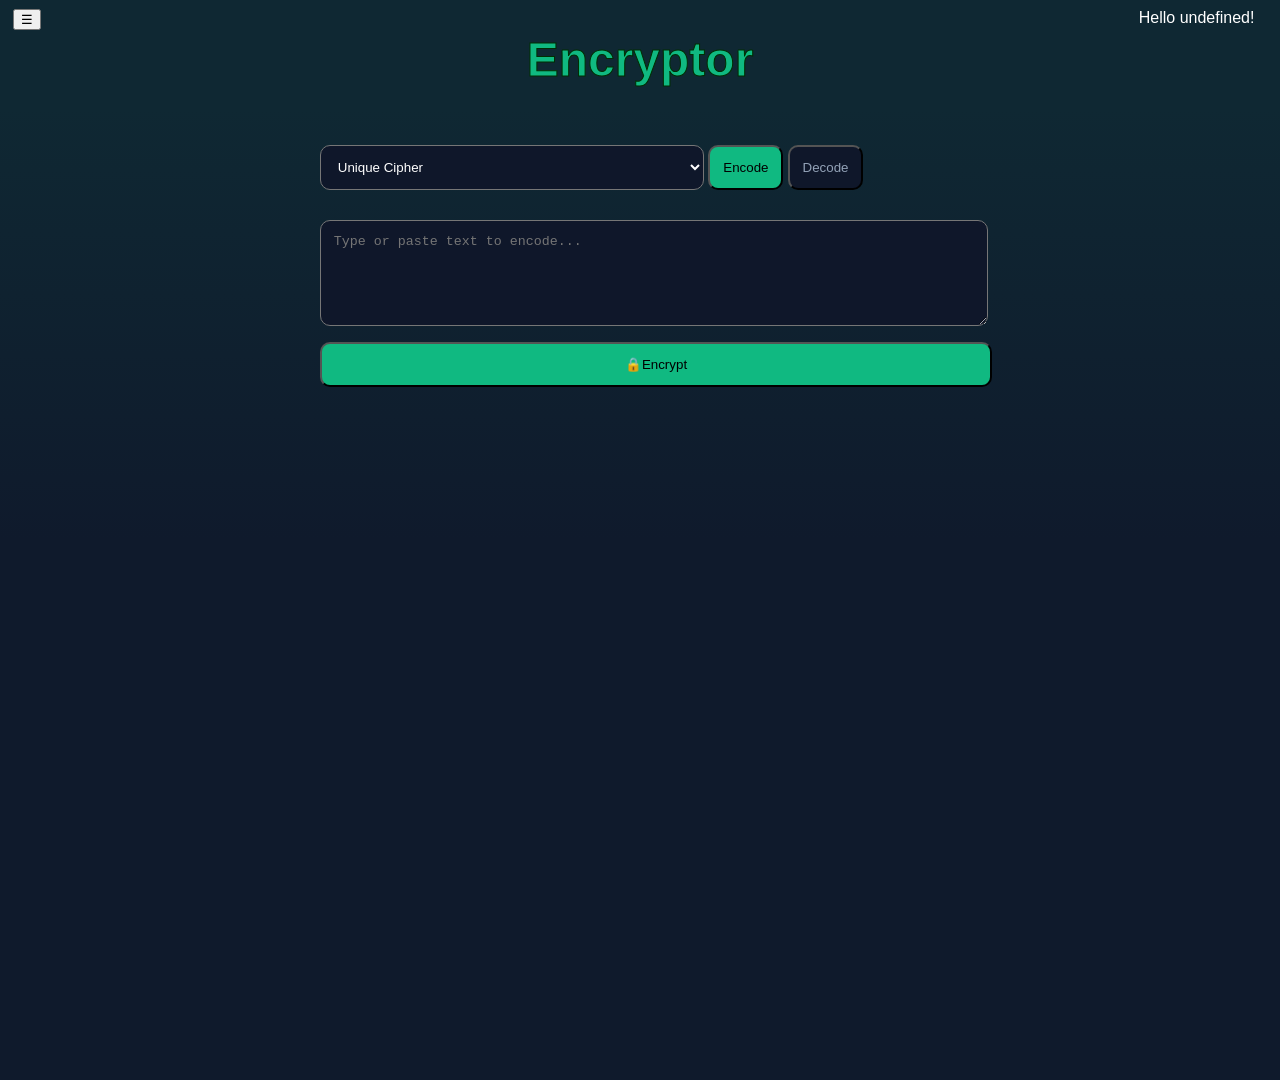
==== Encryptor.html @ e218dc2f "First commit" ====
<!DOCTYPE html>
<html lang="pt-br">
    <head>
        <meta charset="UTF-8"/>
        <meta http-equiv="X-UA-Compatible" content="IE=edge">
        <meta name="viewport" content="width=device-width, initial-scale=1">
        <link rel="stylesheet" type="text/css" href="styles/style.css">
        <link rel="stylesheet" type="text/css" href="styles/sidebar.css">
        <link rel="icon" type="image/x-icon" href="./assets/icon.png">

        <title>Encryptor🔐</title>
    </head>

    <body onload="ChangeDisplayName()">
        <div id="DisplayUserName"></div>
        
        <button class="SidebarOpenButton" id="SidebarOpenButton">☰</button>
        <div class="Sidebar" id="Sidebar">
            <div id="SidebarButtons">
                <button id="CloseSidebarButton">Close</button> <br>
                <button  onclick="ReturnToLoginWindow()" id="Logout">Logout</button> <br>
                <button onclick="RemoveUser()" id="DeleteUser">Delete user</button>
            </div>
            
            <br>
            
            <div id="History">
                <!--Foi preciso colocar esta classe para que fosse possível copiar os textos,
                pois para funcionar precisava que já existisse um elemento com essa classe-->
                <div id="HistoryContent" class="HistoryContent"></div>
            </div>
        </div>
        
        <h1 class="SmokeText">Encryptor</h1>

        <div id="CipherField">
            <select id="SelectCipher" class="Round">
                <option>Unique Cipher</option>
                <option>Vigenère Cipher</option>
            </select>
            
            <button id="EncodeButton" class="Round">Encode</button>
            <button id="DecodeButton" class="Round">Decode</button>
            <br>

            <input type="text" placeholder="Type the password..." class="Round" id="Password">
            <br>
            
            <textarea id="UserInputField" class="Round" placeholder="Type or paste text to encode..."></textarea>
            <br>
            <button onclick="EncryptDecrypt()" id="EncryptDecryptButton" class="Round">🔒Encrypt</button>
            <br>
            
            <textarea readonly id="ResultField" class="Round"></textarea>
            
            <div id="NotifyCopy">Copied!</div>
            
        </div>
        

        
        <script type="text/javascript" src = "src/user.js"></script>
        <script type="text/javascript" src = "src/saveManager.js"></script>
        <script type="text/javascript" src = "src/script.js"></script>
        <script type="text/javascript" src = "src/changeStyle.js"></script>
        <script type="text/javascript" src = "src/vigenere.js"></script>
        
        <script type="text/javascript" src = "src/sideBar.js"></script>
        
    </body>
</html>
---- styles/style.css ----
body {
    /*Essas configurações são necessárias para fazer o gradiente funcionar corretamente*/
    margin: 0;
    height: 120vh;
    font-family: 'Segoe UI', sans-serif;
    background: linear-gradient(to bottom, #0f2833 10%, #0f1a2c 50%);
    display: flex;
    flex-direction: column;
    align-items: center;
    justify-content: flex-start;

  animation: showPage 1s ease;
}

h1 {
    color: #10b981;
    font-size: 300%;
    
    /*Para fazer contorno no texto:*/
    -webkit-text-stroke: 1px #002f02;
}

h3 {
    /*
    Isto é necessário pois o HTML não gosta de caracteres de espaço juntos.
    Então entradas como "a   e       i    o" teria apenas um ou dois espaços na renderização.
    O HTML não renderiza caracteres muito espaçados, ele transforma todos os espaços extras em um.
    */
    white-space: pre;

    color:#d9ff00;
}


#DisplayUserName {
    color: white;
    position: fixed;
    right: 2%;
    top: 1%;
}

#CipherField {
    margin-top: 2%;
    min-width: 50%;
}

#SelectCipher{
    min-width: 60%;
    background-color: #0f172a;
    color: white;
    cursor: pointer;
}

#EncodeButton {
    background-color: #10b981;
    cursor: pointer;
}

#DecodeButton {
    background-color: #0f172a;
    color: #93a2b7;
    cursor: pointer;
}

#Password {
    background-color: #0f172a;
    margin-top: 2%;
    display: none;
    color: white;
    min-width: 100%;
}

#UserInputField{
    min-width: 100%;
    min-height: 40%;
    background-color: #0f172a;
    color: white;
    margin-top: 2%;
}

#EncryptDecryptButton{
    background-color: #10b981;
    min-width: 105%;
    margin-top: 2%;
    cursor: pointer;
}

#ResultField {
    display: none;
    min-width: 100%;
    min-height: 40%;
    background-color: #1a2d3b;
    color: #10b981;
    margin-top: 2%;
    cursor: pointer;
}

#NotifyCopy {
    position: fixed;
    left: 49%;
    bottom: -20%;
    opacity: 0;
    
    color: #ffffff;
    
}


.Round {
    border-radius: 10px;
    padding: 2%;
}

.SmokeText {
    color: #10b981;
    font-size: 300%;
    animation: smoke 3s infinite alternate;
}

.ShowNotifyAnim {
    animation: showNotification 1.0s ease-out forwards;
}




@keyframes smoke {
    from {
        /*Parâmetros do text-shadow em ordem: x y blur cor*/
        text-shadow:
        0 0 20px white,
        0 0 30px #00ff3d,
        0 0 50px #0c7c00;
    }

    to {
        text-shadow:
        0 0 20px #0c7c00,
        0 0 40px #00ff3d,
        0 0 80px white;
    }
}



@keyframes showPage {
    from { opacity: 0; }
    to { opacity: 1; }
}


@keyframes showNotification {
    0% {
      bottom: -20%;
      opacity: 1;
    }

    50% {
      bottom: 10%;
      opacity: 1;
    }

    /* espera 0.5s no topo */
    70% {
      bottom: 10%;
      opacity: 1;
    }

    100% {
      bottom: 10%;
      opacity: 0;
    }
}
---- styles/sidebar.css ----
#SidebarButtons {
    display: flex;
    flex-direction: row;
}

#CloseSidebarButton {
    cursor: pointer;
    font-size: 100%;
    padding: 5%;
    border-radius: 10px;
    cursor: pointer;
}

#Logout {
    padding: 5%;
    margin: 0% 10%;
    border-radius: 10px;
    cursor: pointer;
}

#DeleteUser {
    border-radius: 10px;
}

#History {
    max-height: 85%;
    min-width: 100%;
    overflow-y: scroll; 
    direction: rtl; /* scrollbar vai para a esquerda */
    overflow-wrap: break-word; /*Para quebrar a linha se o conteúdo extrapolar*/
}

#HistoryContent {
    direction: ltr; /* conteúdo da scrollbox volta ao normal */
    margin-left: 1%;
    margin-top: 2%;
}



/* Painel lateral */
.Sidebar {
    position: fixed;
    top: 0;
    left: -300%; /* escondido */
    width: 70%;
    height: 100%;
    background: #222;
    color: white;
    padding: 3%;
    transition: left 0.3s ease;
}

.SidebarOpenButton {
    position: fixed;
    top: 1%;
    left: 1%;
    cursor: pointer;
}

/* Classe quando aberto */
.Sidebar.OpenedSidebar {
    left: 0;
    display: flex;
    align-items: start;
    
    /*Para que as tags dentro da sidebar sejam organizadas uma em cima da outra e não do lado*/
    flex-direction: column;
}

.HistoryElement {
    background-color: #696969;
    padding: 3%;
    margin: 5%;
    border-radius: 10px;
}

.HistoryPassword {
    cursor: pointer;
    background-color:#FFEB3B;
    border-radius: 10px;
    padding: 2%;
    text-align: center;
    color: black;
}

.HistoryCipher {
    cursor: pointer;
    background-color:greenyellow;
    border-radius: 10px;
    padding: 2%;
    color: black;
}

.DeleteHistory {
    margin-top: 10%;
    border-radius: 10px;
    padding: 2%;
    background-color: red;
    color: white;
    cursor: pointer;
}







/*Estilo da barra da scrollbox*/
#History::-webkit-scrollbar {
  width: 8px;
}

#History::-webkit-scrollbar-track {
  background: transparent;
}

#History::-webkit-scrollbar-thumb {
  background: rgba(255,255,255,0.2);
  border-radius: 999px;
}

#History::-webkit-scrollbar-thumb:hover {
  background: rgba(255,255,255,0.4);
}


/*Media query precisa estar debaixo de tudo*/

@media screen and (min-width: 370px) {
    .Sidebar {
        position: fixed;
        top: 0;
        left: -300%; /* escondido */
        width: 60%;
        height: 100%;
        background: #222;
        color: white;
        padding: 3%;
        transition: left 0.3s ease;
    }
}

@media screen and (min-width: 420px) {
    .Sidebar {
        position: fixed;
        top: 0;
        left: -300%; /* escondido */
        width: 50%;
        height: 100%;
        background: #222;
        color: white;
        padding: 3%;
        transition: left 0.3s ease;
    }
}

@media screen and (min-width: 760px) {
    .Sidebar {
        position: fixed;
        top: 0;
        left: -300%; /* escondido */
        width: 27%;
        height: 100%;
        background: #222;
        color: white;
        padding: 3%;
        transition: left 0.3s ease;
    }
}

@media screen and (min-width: 900px) {
    .Sidebar {
        position: fixed;
        top: 0;
        left: -300%; /* escondido */
        width: 25%;
        height: 100%;
        background: #222;
        color: white;
        padding: 3%;
        transition: left 0.3s ease;
    }
}

@media screen and (min-width: 1020px) {
    .Sidebar {
        position: fixed;
        top: 0;
        left: -300%; /* escondido */
        width: 20%;
        height: 100%;
        background: #222;
        color: white;
        padding: 3%;
        transition: left 0.3s ease;
    }
}

@media screen and (min-width: 1200px) {
    .Sidebar {
        position: fixed;
        top: 0;
        left: -300%; /* escondido */
        width: 16%;
        height: 100%;
        background: #222;
        color: white;
        padding: 3%;
        transition: left 0.3s ease;
    }
}

@media screen and (min-width: 1439px) {
    .Sidebar {
        position: fixed;
        top: 0;
        left: -300%; /* escondido */
        width: 13%;
        height: 100%;
        background: #222;
        color: white;
        padding: 3%;
        transition: left 0.3s ease;
    }
}

@media screen and (min-width: 1918px) {
    .Sidebar {
        position: fixed;
        top: 0;
        left: -300%; /* escondido */
        width: 7%;
        height: 100%;
        background: #222;
        color: white;
        padding: 3%;
        transition: left 0.3s ease;
    }
}
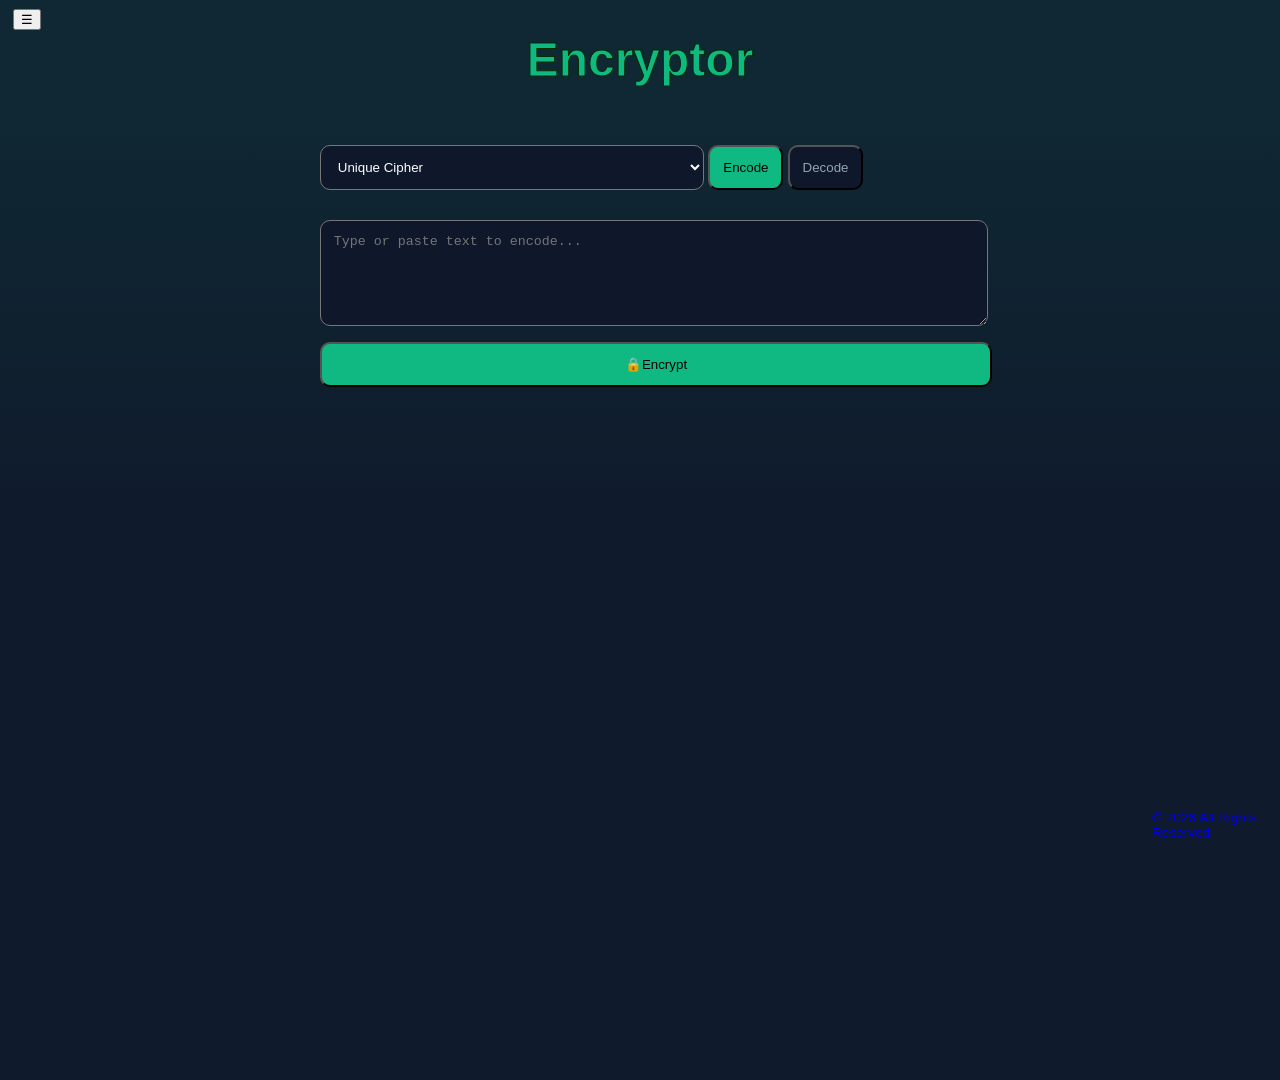
==== commit d88c4c8f: "Add copyright and current year" ====
--- a/Encryptor.html
+++ b/Encryptor.html
@@ -56,6 +56,8 @@
             <div id="NotifyCopy">Copied!</div>
             
         </div>
+
+        <a href="https://github.com/RonnyGST" target="_blank" id="Copyright"></a>
         
 
         
--- a/styles/style.css
+++ b/styles/style.css
@@ -106,6 +106,14 @@
     
 }
 
+#Copyright {
+    text-decoration: none;
+    position: fixed;
+    left: 90%;
+    top: 90%;
+    font-size: 85%;
+}
+
 
 .Round {
     border-radius: 10px;
